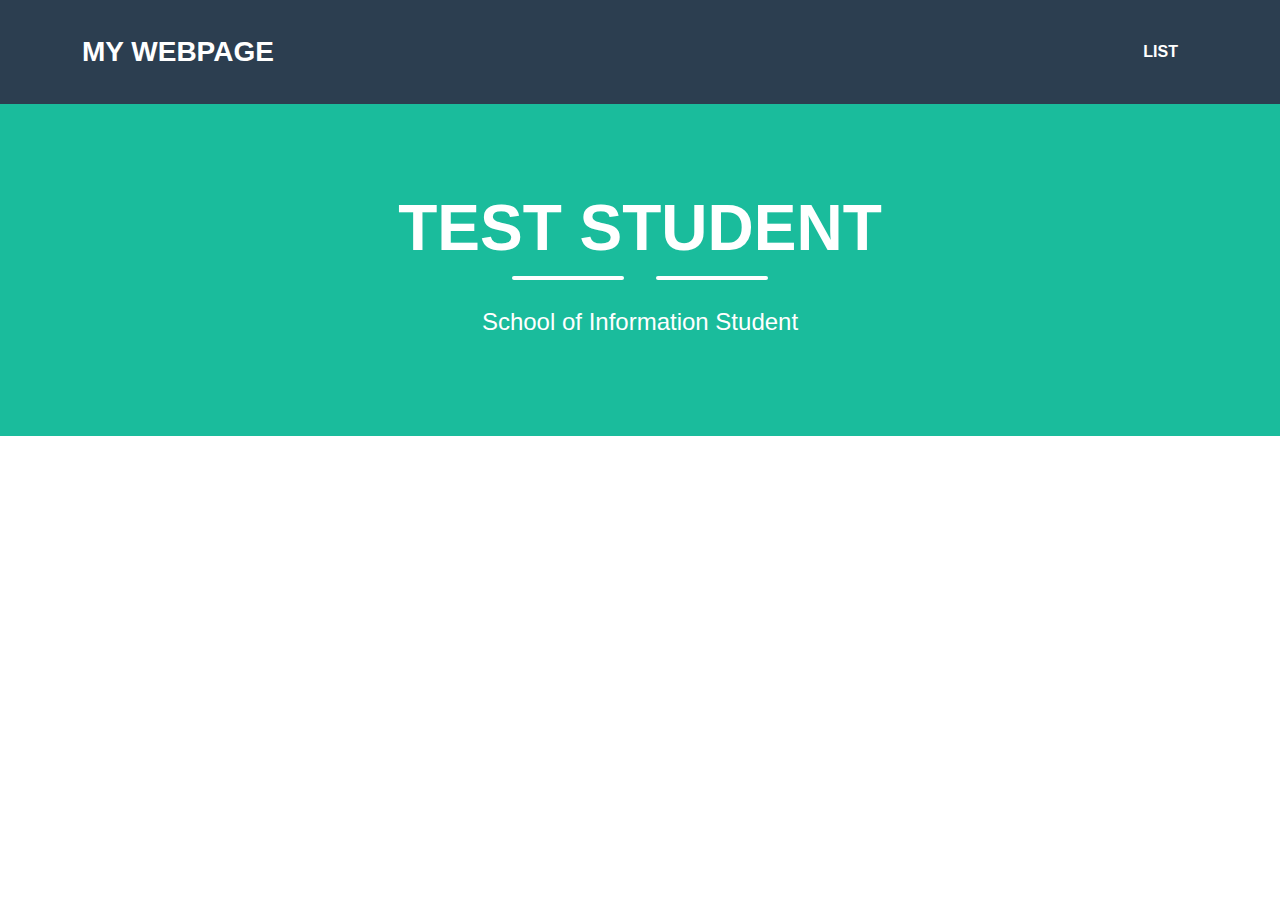
==== index.html @ 48b3209a "initialized repo" ====
<!DOCTYPE HTML>  
<html>  
    <header>
        <link rel="stylesheet" href="style.css">
        <link rel="stylesheet" href="table_style.css">
        <title>My Webpage Title</title>
    </header>
    <body>  
        <!---Navigation--->
        <!--This section of code defines the navigation bar at the top of the page.  The classes used here are defined in the style.css file.-->
        <nav class="navbar navbar-expand-lg bg-secondary text-uppercase fixed-top" id="mainNav">
            <div class="container">
                <!--This code defines the "My Webpage" link in the top left corner of the navigation pane-->
                <a class="navbar-brand" href="./index.html">My Webpage</a>
                <!--This code defines the "List" link in the top right corner of the navigation pane-->
                <ul class="navbar-nav ms-auto">
                    <li class="nav-item mx-0 mx-lg-1"><a class="nav-link py-3 px-0 px-lg-3 rounded" href="./list.html">List</a></li>
                </ul>
            </div>
        </nav>
        <!--This section defines the middle section of the webpage-->
        <header class="masthead bg-primary text-white text-center">
            <div class="container d-flex align-items-center flex-column">
                
                <!-- This code is for the student name-->
                <h1 class="masthead-heading text-uppercase mb-0">Test Student</h1>
                <!--This code creates the two lines separating the student name from the subtitle-->
                <div class="divider-custom divider-light">
                    <div class="divider-custom-line"></div>
                    <div class="divider-custom-line"></div>
                </div>
                <!--This code creates the subheading underneath the line dividers-->
                <p class="masthead-subheading font-weight-light mb-0">School of Information Student</p>
            </div>
        </header>
        <section class="text-center">

            <div class="col-md-6 col-lg-4 mb-5">
                <!-- put your bio paragraph here; remember to use the correct html tags -->
                
            </div>
        </section>
    </body>

</html>
---- table_style.css ----
table {
  width: 75%;
  font-size: large;
}

td {
  padding: 10px;
}
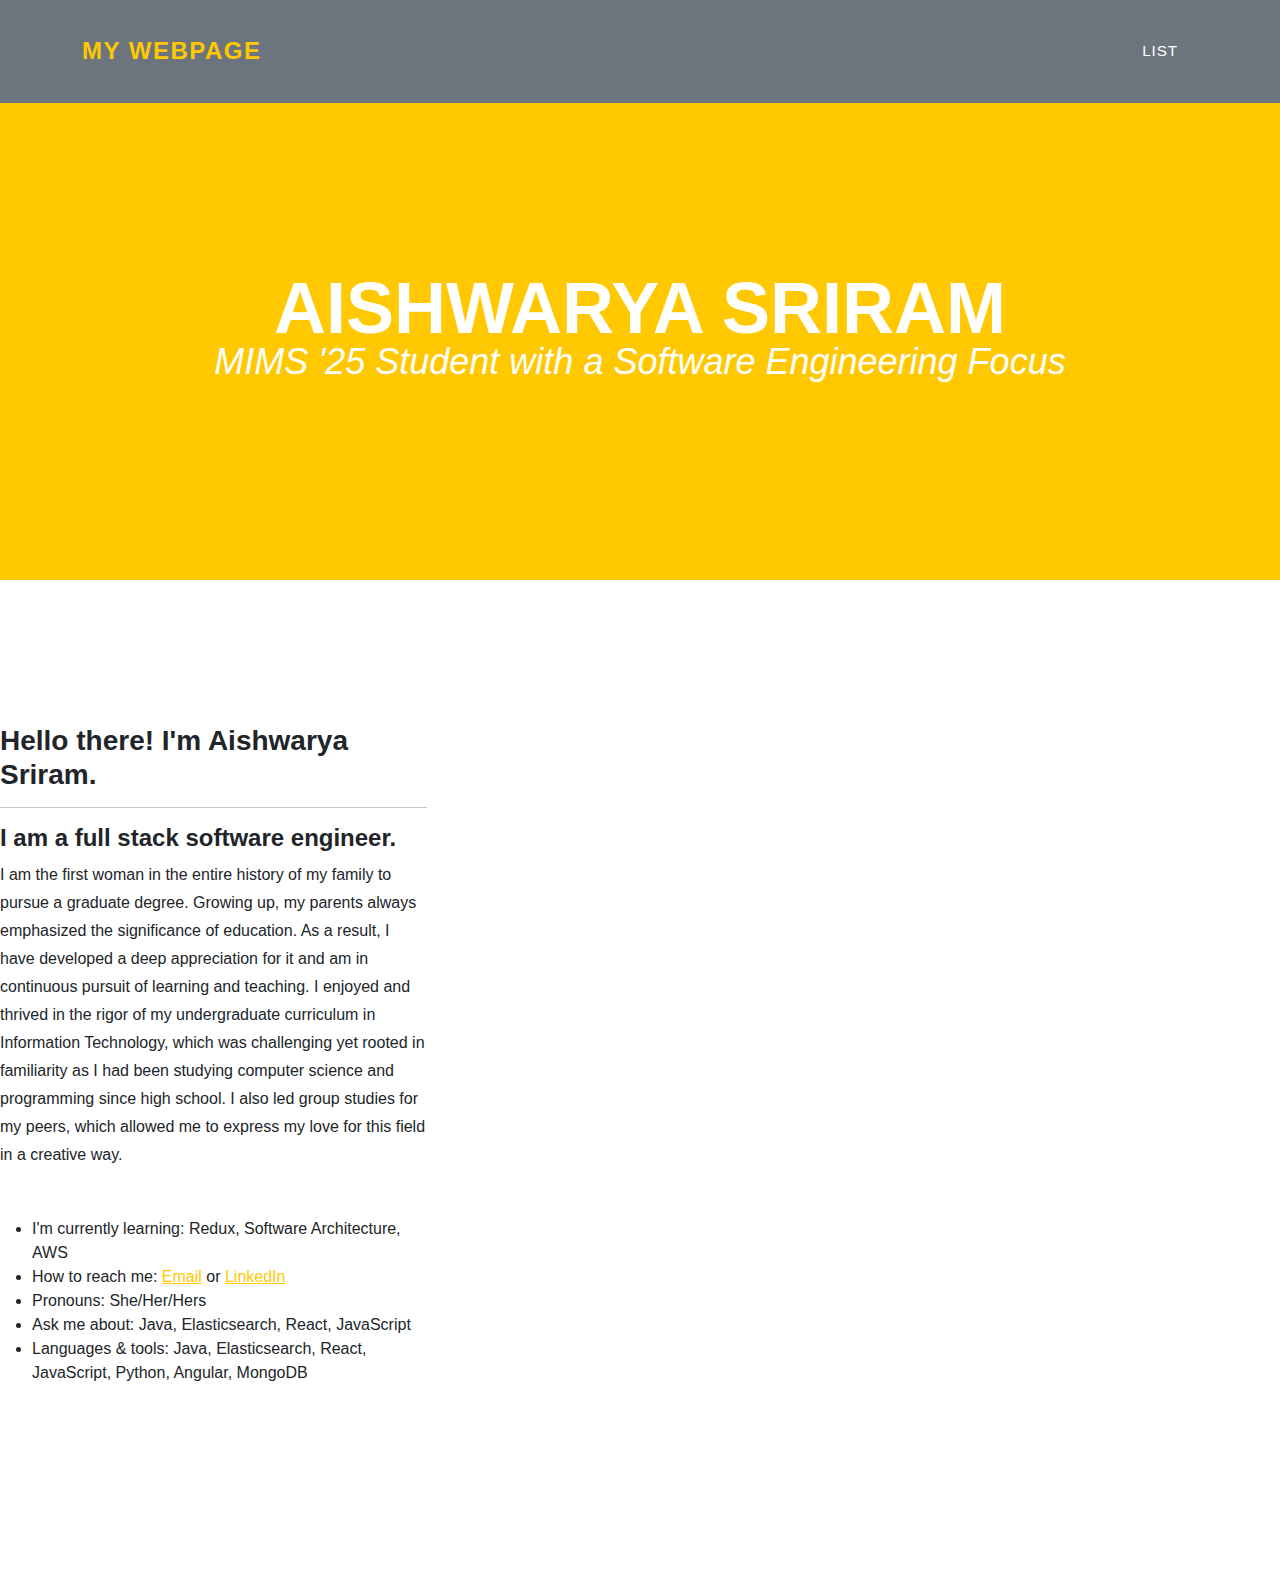
==== commit a711a185: "added classes, xml file and its dtd" ====
--- a/index.html
+++ b/index.html
@@ -1,9 +1,9 @@
 <!DOCTYPE HTML>  
 <html>  
     <header>
-        <link rel="stylesheet" href="style.css">
+        <link rel="stylesheet" href="./Example_CSS_Style Templates/style1.css">
         <link rel="stylesheet" href="table_style.css">
-        <title>My Webpage Title</title>
+        <title>Aishwarya Sriram</title>
     </header>
     <body>  
         <!---Navigation--->
@@ -23,21 +23,33 @@
             <div class="container d-flex align-items-center flex-column">
                 
                 <!-- This code is for the student name-->
-                <h1 class="masthead-heading text-uppercase mb-0">Test Student</h1>
+                <h1 class="masthead-heading text-uppercase mb-0">Aishwarya Sriram</h1>
                 <!--This code creates the two lines separating the student name from the subtitle-->
                 <div class="divider-custom divider-light">
                     <div class="divider-custom-line"></div>
                     <div class="divider-custom-line"></div>
                 </div>
                 <!--This code creates the subheading underneath the line dividers-->
-                <p class="masthead-subheading font-weight-light mb-0">School of Information Student</p>
+                <p class="masthead-subheading font-weight-light mb-0">MIMS '25 Student with a Software Engineering Focus</p>
             </div>
         </header>
-        <section class="text-center">
-
+        <section>
             <div class="col-md-6 col-lg-4 mb-5">
                 <!-- put your bio paragraph here; remember to use the correct html tags -->
-                
+                <h3>Hello there! I'm Aishwarya Sriram.</h3>
+                <hr>
+                <h4>I am a full stack software engineer.</h4>
+                <p>I am the first woman in the entire history of my family to pursue a graduate degree. Growing up, my parents always emphasized the significance of education. As a result, I have developed a deep appreciation for it and am in continuous pursuit of learning and teaching. I enjoyed and thrived in the rigor of my undergraduate curriculum in Information Technology, which was challenging yet rooted in familiarity as I had been studying computer science and programming since high school. I also led group studies for my peers, which allowed me to express my love for this field in a creative way.
+                </p>
+            </div>
+            <div class="col-md-6 col-lg-4 mb-5">
+                <ul>
+                    <li>I'm currently learning: Redux, Software Architecture, AWS</li>
+                    <li>How to reach me: <a href="mailto:aishwarya_sriram@berkeley.edu">Email</a> or <a href="https://www.linkedin.com/in/aishwarya-sriram/">LinkedIn</a></li>
+                    <li>Pronouns: She/Her/Hers</li>
+                    <li>Ask me about: Java, Elasticsearch, React, JavaScript</li>
+                    <li>Languages & tools: Java, Elasticsearch, React, JavaScript, Python, Angular, MongoDB</li>
+                </ul>
             </div>
         </section>
     </body>
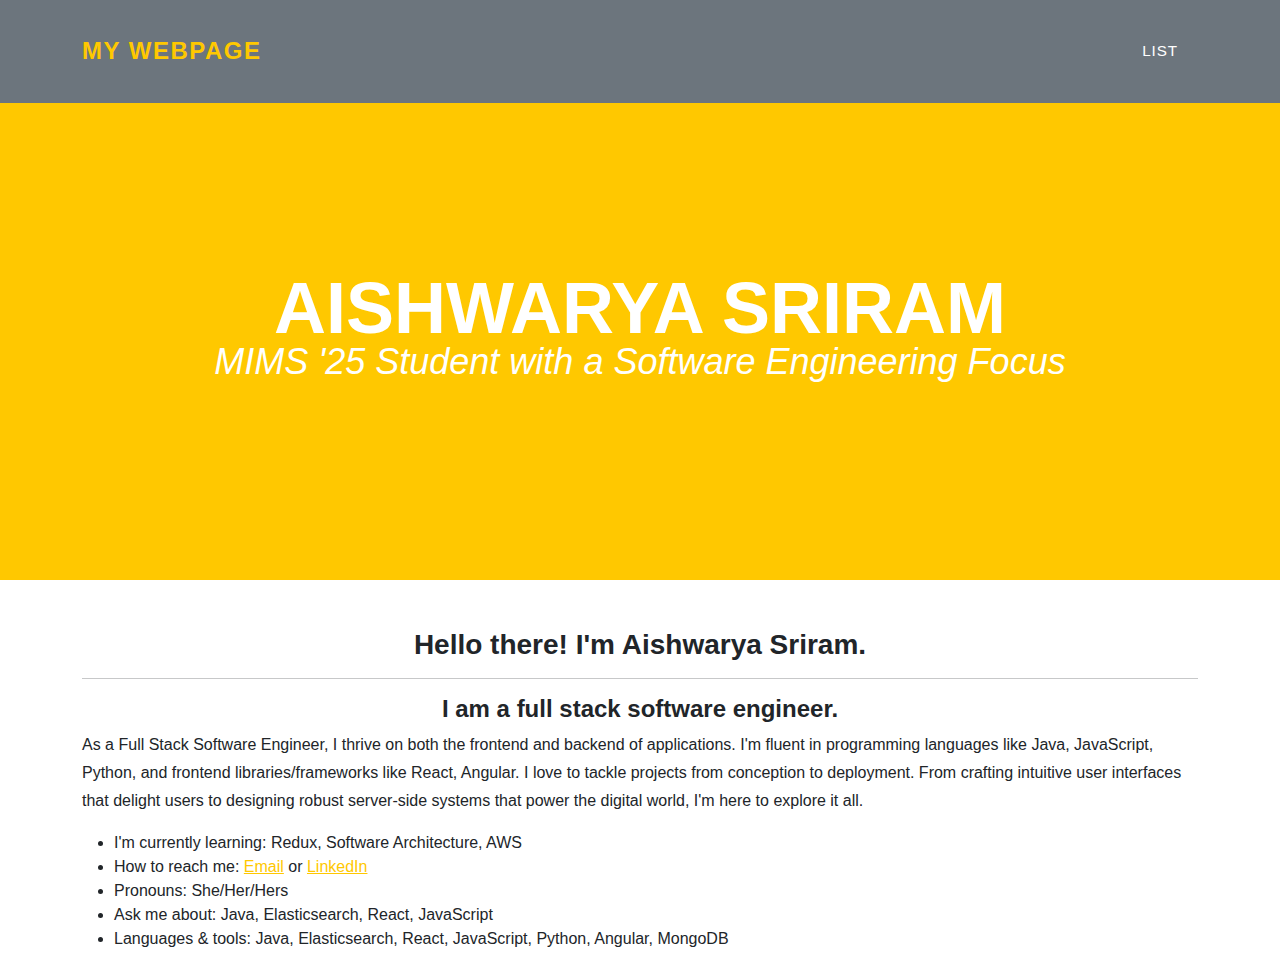
==== commit 5ccc9a3d: "changed stuff" ====
--- a/index.html
+++ b/index.html
@@ -33,16 +33,17 @@
                 <p class="masthead-subheading font-weight-light mb-0">MIMS '25 Student with a Software Engineering Focus</p>
             </div>
         </header>
-        <section>
-            <div class="col-md-6 col-lg-4 mb-5">
+        <section class="container justify-content-center mt-5">
+            <div>
                 <!-- put your bio paragraph here; remember to use the correct html tags -->
-                <h3>Hello there! I'm Aishwarya Sriram.</h3>
+                <h3 class="text-center">Hello there! I'm Aishwarya Sriram.</h3>
                 <hr>
-                <h4>I am a full stack software engineer.</h4>
-                <p>I am the first woman in the entire history of my family to pursue a graduate degree. Growing up, my parents always emphasized the significance of education. As a result, I have developed a deep appreciation for it and am in continuous pursuit of learning and teaching. I enjoyed and thrived in the rigor of my undergraduate curriculum in Information Technology, which was challenging yet rooted in familiarity as I had been studying computer science and programming since high school. I also led group studies for my peers, which allowed me to express my love for this field in a creative way.
+                <h4 class="text-center">I am a full stack software engineer.</h4>
+                <p>
+                    As a Full Stack Software Engineer, I thrive on both the frontend and backend of applications. I'm fluent in programming languages like Java, JavaScript, Python, and frontend libraries/frameworks like React, Angular. I love to tackle projects from conception to deployment. From crafting intuitive user interfaces that delight users to designing robust server-side systems that power the digital world, I'm here to explore it all.
                 </p>
             </div>
-            <div class="col-md-6 col-lg-4 mb-5">
+            <div>
                 <ul>
                     <li>I'm currently learning: Redux, Software Architecture, AWS</li>
                     <li>How to reach me: <a href="mailto:aishwarya_sriram@berkeley.edu">Email</a> or <a href="https://www.linkedin.com/in/aishwarya-sriram/">LinkedIn</a></li>
--- a/table_style.css
+++ b/table_style.css
@@ -1,6 +1,8 @@
 table {
-  width: 75%;
+  /* width: 75%; */
   font-size: large;
+  margin-top: 5rem;
+  margin-bottom: 5rem;
 }
 
 td {
